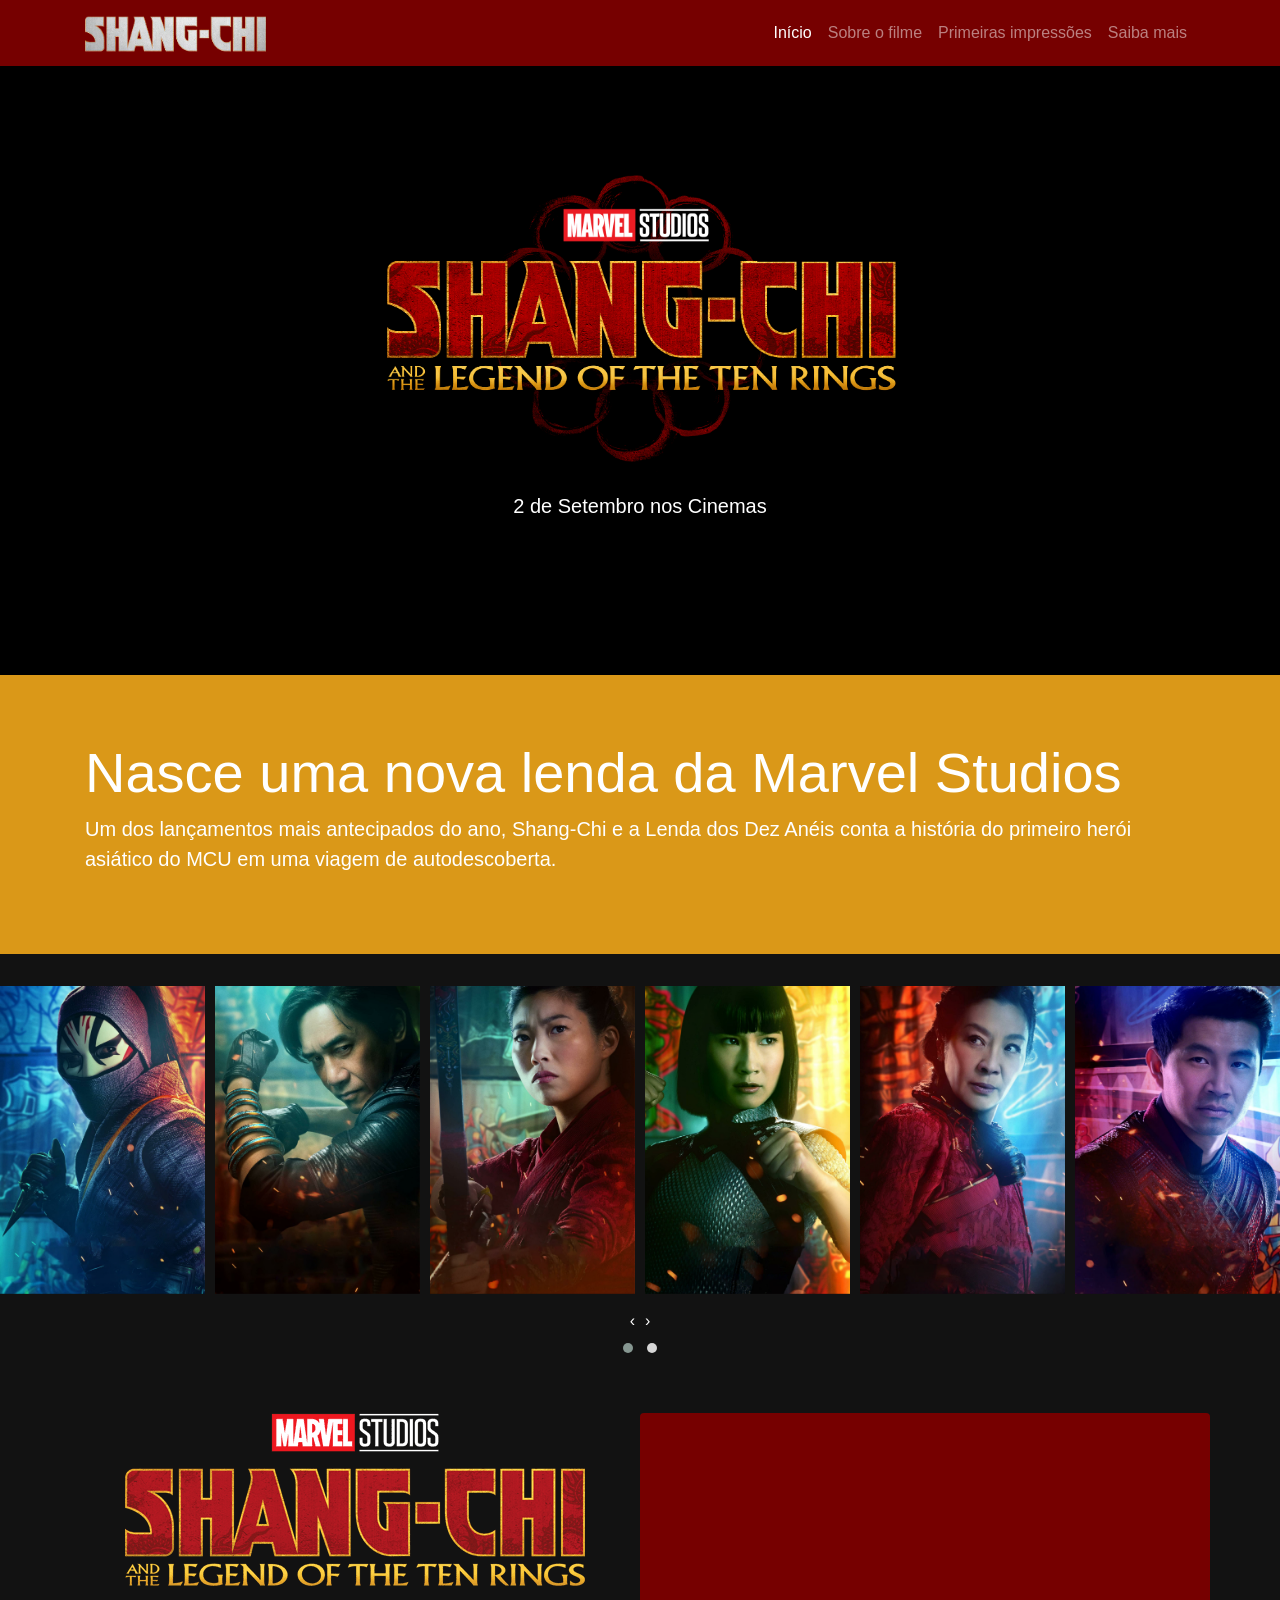
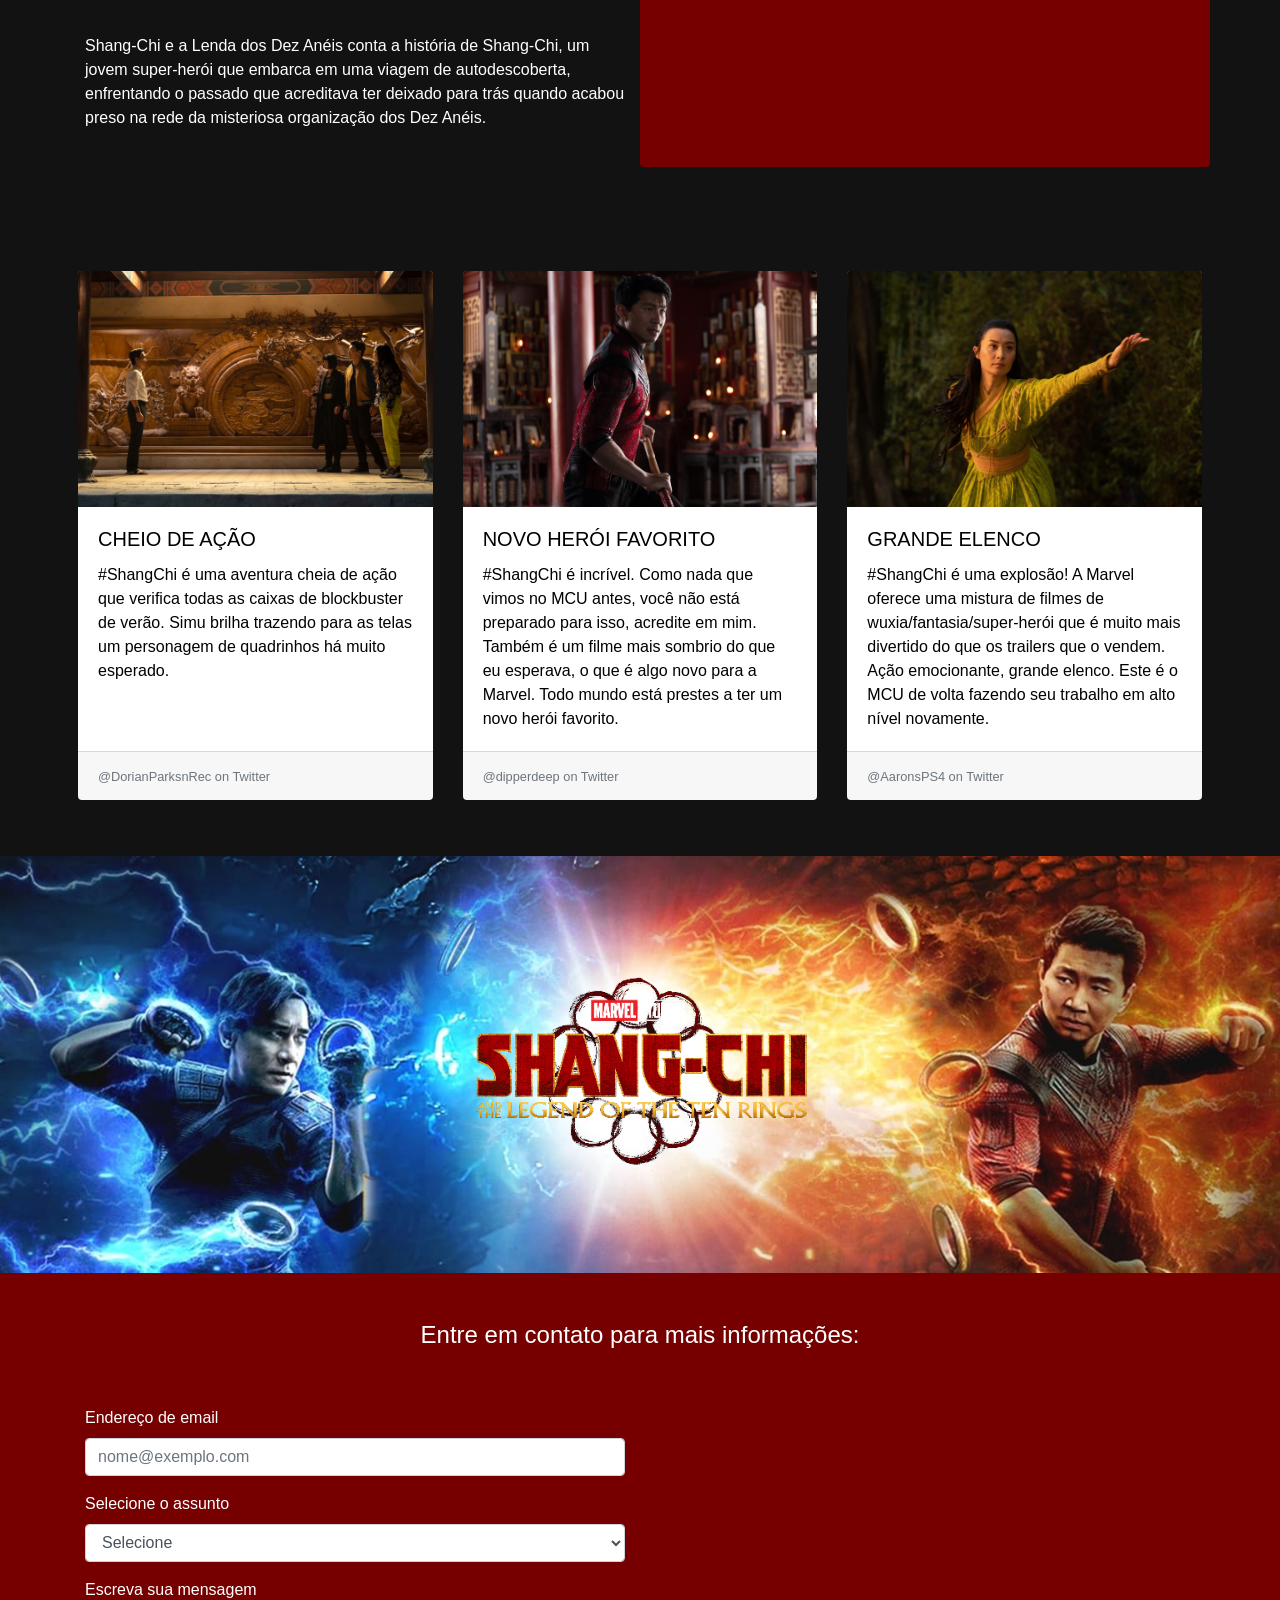
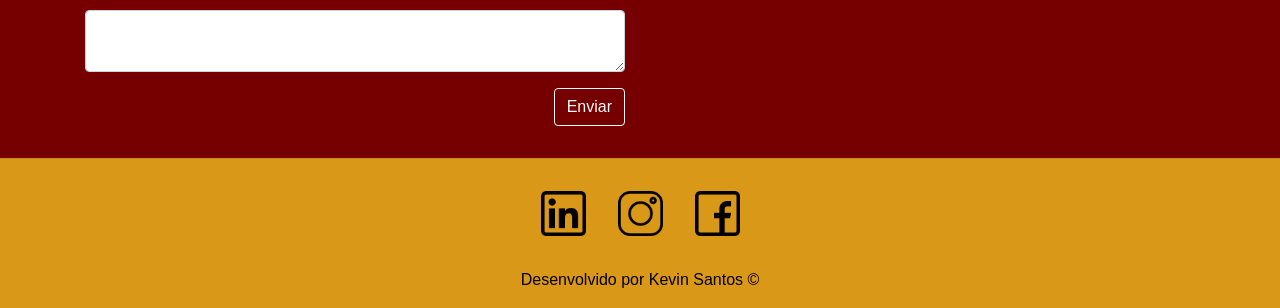
==== intro bootstrap/index.html @ bebd4b75 "adicinando atividade de bootstrap finalizada" ====
<!DOCTYPE html>
<html lang="pt-br">
    
    <head>
        <!-- Meta tags Obrigatórias -->
        <meta charset="utf-8">
        <meta name="viewport" content="width=device-width, initial-scale=1, shrink-to-fit=no">

        <!-- Bootstrap CSS -->
        <link rel="stylesheet" href="https://stackpath.bootstrapcdn.com/bootstrap/4.1.3/css/bootstrap.min.css" integrity="sha384-MCw98/SFnGE8fJT3GXwEOngsV7Zt27NXFoaoApmYm81iuXoPkFOJwJ8ERdknLPMO" crossorigin="anonymous">
        <link rel="stylesheet" href="assets/css/style.css">
        <!-- owl css-->
        <link rel="stylesheet" href="assets/css/owl/owl.carousel.min.css">
        <link rel="stylesheet" href="assets/css/owl/owl.theme.default.min.css">

        <title>Shang Chi</title>

    </head>

    <header>
        <!-- This div is  intentionally blank. It creates the transparent black overlay over the video which you can modify in the CSS -->
        <div class="overlay"></div>
    
        <!-- The HTML5 video element that will create the background video on the header -->
        <video playsinline="playsinline" autoplay="autoplay" muted="muted" loop="loop">
            <source src="assets/video/Shang chi AMV.mp4" video/mp4">
        </video>
    
        <!-- The header content -->
        <div class="container h-100">
            <div class="d-flex h-100 text-center align-items-center">
                <div class="w-100 text-white">
                <h1 class="display-3"><img src="assets/img/logo3.png" width="50%"></h1>
                <p class="lead mb-0">2 de Setembro nos Cinemas</p>
                </div>
            </div>
        </div>
    </header>

    <body>
        
        <!-- menu -->
        <nav class="navbar navbar-expand-lg black w-100 navbar-dark fixed-top">
            <div class="container">
                <a class="navbar-brand" href="#"><img src="assets/img/logo.png" height="40px"></a>
                <button class="navbar-toggler" type="button" data-bs-toggle="collapse" data-bs-target="#navbarResponsive" aria-controls="navbarResponsive" aria-expanded="false" aria-label="Toggle navigation">
                    <span class="navbar-toggler-icon"></span>
                </button>
                <div class="collapse navbar-collapse justify-content-end" id="navbarResponsive">
                    <ul class="navbar-nav ms-auto">
                        <li class="nav-item active">
                            <a class="nav-link" href="#">Início</a>
                        </li>
                        <li class="nav-item">
                            <a class="nav-link" href="#sobre">Sobre o filme</a>                    
                        </li>
                        <li class="nav-item">
                            <a class="nav-link" href="#impressoes">Primeiras impressões</a>
                        </li>
                        <li class="nav-item">
                            <a class="nav-link" href="#saiba">Saiba mais</a>
                        </li>
                    </ul>
                </div>
            </div>
        </nav>
        <!-- /menu -->

        <!-- jumbotron -->
        <div class="jumbotron jumbotron-fluid yellow">
            <div class="container">
            <h1 class="display-4">Nasce uma nova lenda da Marvel Studios</h1>
            <p class="lead">Um dos lançamentos mais antecipados do ano, Shang-Chi e a Lenda dos Dez Anéis conta a história do primeiro herói asiático do MCU em uma viagem de autodescoberta.</p>
            </div>
        </div>
        <!-- /jumbotron -->
        
        <!-- carrosel -->
        <div id="sobre" class="carrosel-filmes">
            <div class="owl-carousel owl-theme">
                <div class="item">
                    <a href="#" class="youtube-link" youtubeid="uNAxHLp7wv8">
                    <img class="box-filme" src="assets/img/poster1.jpg" alt=""></a>
                </div>
                <div class="item">
                    <a href="#" class="youtube-link" youtubeid="tqfOtQ5auBA">
                    <img class="box-filme" src="assets/img/poster2.jpg" alt=""></a>
                </div>
                <div class="item">
                    <a href="#" class="youtube-link" youtubeid="kFvKF2LH0oo">
                    <img class="box-filme" src="assets/img/poster3.jpg" alt=""></a>
                </div>
                <div class="item">
                    <a href="#" class="youtube-link" youtubeid="CWpPqBFAk-s">
                    <img class="box-filme" src="assets/img/poster4.jpg" alt=""></a>
                </div>
                <div class="item">
                    <a href="#" class="youtube-link" youtubeid="juY8XiFYbH8">
                    <img class="box-filme" src="assets/img/poster5.jpg" alt=""></a>
                </div>
                <div class="item">
                    <a href="#" class="youtube-link" youtubeid="7kSuas6mRpk">
                    <img class="box-filme" src="assets/img/poster6.jpg" alt=""></a>
                </div>
                <div class="item">
                    <a href="#" class="youtube-link" youtubeid="7kSuas6mRpk">
                    <img class="box-filme" src="assets/img/poster7.jpg" alt=""></a>
                </div>
                <div class="item">
                    <a href="#" class="youtube-link" youtubeid="7kSuas6mRpk">
                    <img class="box-filme" src="assets/img/poster8.jpg" alt=""></a>
                </div>
                <div class="item">
                    <a href="#" class="youtube-link" youtubeid="7kSuas6mRpk">
                    <img class="box-filme" src="assets/img/poster9.jpg" alt=""></a>
                </div>
            </div>
        </div>
        <!-- /carrosel -->

        <!-- texto e vídeo -->
        <div class="container">
            <div class="row mt-5 mb-5">
                <div class="col-md-6">
                    <div class="row justify-content-center">
                        <img src="assets/img/logo4.png">
                    </div> <br><br>
                    <p>Shang-Chi e a Lenda dos Dez Anéis conta a história de Shang-Chi, um jovem super-herói que embarca em uma viagem de autodescoberta, enfrentando o passado que acreditava ter deixado para trás quando acabou preso na rede da misteriosa organização dos Dez Anéis.</p> 
                </div>
    
                <div class="col-md-6 shadow-lg p-3 mb-5 black rounded">
                    <iframe class="w-100" width="560" height="315" src="https://www.youtube.com/embed/UQzDFF8xN3c" title="YouTube video player" frameborder="0" allow="accelerometer; autoplay; clipboard-write; encrypted-media; gyroscope; picture-in-picture" allowfullscreen></iframe>
                </div>
            </div>
        </div>
        <!-- /texto e vídeo -->
    

        <!-- cards -->
        <div id="impressoes" class="container white p-2">
            <div class="card-deck">
                <div class="card border-0">
                    <img class="card-img-top" src="assets/img/foto1.jpg" alt="Imagem de capa do card">
                    <div class="card-body">
                        <h5 class="card-title">CHEIO DE AÇÃO</h5>
                        <p class="card-text">#ShangChi é uma aventura cheia de ação que verifica todas as caixas de blockbuster de verão. Simu brilha trazendo para as telas um personagem de quadrinhos há muito esperado.</p>
                    </div>
                    <div class="card-footer">
                        <small class="text-muted">@DorianParksnRec on Twitter</small>
                    </div>
                </div>
                <div class="card border-0">
                    <img class="card-img-top" src="assets/img/foto2.jpg" alt="Imagem de capa do card">
                    <div class="card-body">
                        <h5 class="card-title">NOVO HERÓI FAVORITO</h5>
                        <p class="card-text">#ShangChi é incrível. Como nada que vimos no MCU antes, você não está preparado para isso, acredite em mim. Também é um filme mais sombrio do que eu esperava, o que é algo novo para a Marvel. Todo mundo está prestes a ter um novo herói favorito.</p>
                    </div>
                    <div class="card-footer">
                        <small class="text-muted">@dipperdeep on Twitter</small>
                    </div>
                </div>
                <div class="card border-0">
                    <img class="card-img-top" src="assets/img/foto3.jpg" alt="Imagem de capa do card">
                    <div class="card-body">
                        <h5 class="card-title">GRANDE ELENCO</h5>
                        <p class="card-text">#ShangChi é uma explosão! A Marvel oferece uma mistura de filmes de wuxia/fantasia/super-herói que é muito mais divertido do que os trailers que o vendem. Ação emocionante, grande elenco. Este é o MCU de volta fazendo seu trabalho em alto nível novamente. </p>
                    </div>
                    <div class="card-footer">
                        <small class="text-muted">@AaronsPS4 on Twitter</small>
                    </div>
                </div>
            </div>
        </div>
        <!-- /cards -->

        <!-- banner -->
        <div class="mt-5">
            <img class="d-block w-100" src="assets/img/banner1.png" alt="Primeiro Slide">
        </div>
        <!-- /banner -->

        <!-- rodapé  -->
        <div id="saiba" class="black">

            <!-- /formulário -->
            <div class="container">
                <div class="row p-30">
                    <div class="col-md-12 mb-5">
                        <h4 class="text-center mt-5">Entre em contato para mais informações:</h4>
                    </div>
                </div>

                <div class="row d-flex align-items-center">
                    <div class="col-md-6">
                    <form>
                        <div class="form-group">
                            <label for="exampleFormControlInput1">Endereço de email</label>
                            <input type="email" class="form-control" id="exampleFormControlInput1" placeholder="nome@exemplo.com">
                        </div>
                        <div class="form-group">
                            <label for="exampleFormControlSelect1">Selecione o assunto</label>
                            <select class="form-control" id="exampleFormControlSelect1">
                                <option>Selecione</option>
                                <option>Onde Assistir</option>
                                <option>Comprar Ingressos</option>
                                <option>Opiniões</option>
                                <option>Outras informações</option>
                            </select>
                        </div>
                        <div class="form-group">
                            <label for="exampleFormControlTextarea1">Escreva sua mensagem</label>
                            <textarea class="form-control" id="exampleFormControlTextarea1" rows="2"></textarea>
                        </div>
                        <div class="form-group d-flex justify-content-end">
                            <button class="btn btn-outline-light">Enviar</button>
                        </div>
                    </form>  
                    </div>

                <div class="col-md-6">
                    <iframe class="w-100" src="https://www.google.com/maps/embed?pb=!1m18!1m12!1m3!1d3657.7396240481594!2d-46.57997208494377!3d-23.54186558469255!2m3!1f0!2f0!3f0!3m2!1i1024!2i768!4f13.1!3m3!1m2!1s0x94ce5ec22bb83a67%3A0xf8828a19806bd4d9!2sCinema%20Cinemark!5e0!3m2!1spt-BR!2sbr!4v1629519346621!5m2!1spt-BR!2sbr" width="400" height="300" style="border:0;" allowfullscreen="" loading="lazy"></iframe>
                </div>
            </div>
            </div>
            <!-- /formulário -->
            <div id="saiba" class="yellow">
            <!-- creditos -->
            <hr>
            <footer>
                <div class="row mb-3">
                    <div class="col-md-12 d-flex justify-content-center">
                        <a href="https://www.linkedin.com/in/kevsantos/" title="LinkedIn" target="_blank" class="p-3">
                            <img class="tm-social" src="assets/img/linkedin.png" alt="Logo do LinkedIn"></a>
                        <a href="https://www.instagram.com/skev.in/" title="Instagram" target="_blank" class="p-3">
                            <img class="tm-social" src="assets/img/instagram.png" alt="Logo do Instagram"></a>
                        <a href="https://www.facebook.com/kevsantos97/" title="Facebook" target="_blank" class="p-3">
                            <img class="tm-social" src="assets/img/facebook.png" alt="Logo do Facebook"></a>
                    </div>
                </div>
                
                <div class="row">
                    <div class="col-md-12">
                        <p class="text-center white">Desenvolvido por Kevin Santos &copy</p>        
                    </div>
                </div>
            </footer>
            </div>
            <!-- /creditos -->

        </div>

    <!-- JavaScript (Opcional) -->
    <!-- jQuery primeiro, depois Popper.js, depois Bootstrap JS -->
    <script src="https://code.jquery.com/jquery-3.3.1.slim.min.js" integrity="sha384-q8i/X+965DzO0rT7abK41JStQIAqVgRVzpbzo5smXKp4YfRvH+8abtTE1Pi6jizo" crossorigin="anonymous"></script>
    <script src="https://cdnjs.cloudflare.com/ajax/libs/popper.js/1.14.3/umd/popper.min.js" integrity="sha384-ZMP7rVo3mIykV+2+9J3UJ46jBk0WLaUAdn689aCwoqbBJiSnjAK/l8WvCWPIPm49" crossorigin="anonymous"></script>
    <script src="https://stackpath.bootstrapcdn.com/bootstrap/4.1.3/js/bootstrap.min.js" integrity="sha384-ChfqqxuZUCnJSK3+MXmPNIyE6ZbWh2IMqE241rYiqJxyMiZ6OW/JmZQ5stwEULTy" crossorigin="anonymous"></script>
    <script src="https://cdn.jsdelivr.net/npm/bootstrap@5.1.0/dist/js/bootstrap.bundle.min.js"></script>
    <script src="assets/js/owl/jquery.min.js"></script>
    <script src="assets/js/owl/owl.carousel.min.js"></script>
    <script src="assets//js/owl/setup.js"></script>

    </body>

</html>
---- intro bootstrap/assets/css/style.css ----
header {
    position: relative;
    background-color: black;
    height: 75vh;
    min-height: 25rem;
    width: 100%;
    overflow: hidden;
  }
  
  header video {
    position: absolute;
    top: 50%;
    left: 50%;
    min-width: 100%;
    min-height: 100%;
    width: auto;
    height: auto;
    z-index: 0;
    -ms-transform: translateX(-50%) translateY(-50%);
    -moz-transform: translateX(-50%) translateY(-50%);
    -webkit-transform: translateX(-50%) translateY(-50%);
    transform: translateX(-50%) translateY(-50%);
  }
  
  header .container {
    position: relative;
    z-index: 2;
  }
  
  header .overlay {
    position: absolute;
    top: 0;
    left: 0;
    height: 100%;
    width: 100%;
    background-color: black;
    opacity: 0.5;
    z-index: 1;
  }
  
  /* Media Query for devices withi coarse pointers and no hover functionality */
  
  /* This will use a fallback image instead of a video for devices that commonly do not support the HTML5 video element */
  
  @media (pointer: coarse) and (hover: none) {
    header {
      background: url('https://source.unsplash.com/XT5OInaElMw/1600x900') black no-repeat center center scroll;
    }
  
    header video {
      display: none;
    }
}

.tm-social {
    width: 45px;
    height: 45px;
}

.black {
    background-color:  #760000;
}

.yellow {
    background-color: #da9818;
}

.carousel-item {
    height: 65vh;
    min-height: 350px;
    background: no-repeat center center scroll;
    -webkit-background-size: cover;
    -moz-background-size: cover;
    -o-background-size: cover;
    background-size: cover;
  }

body {
    background-color: #121212;
    color: white;
}

.white {
    color: black;
}
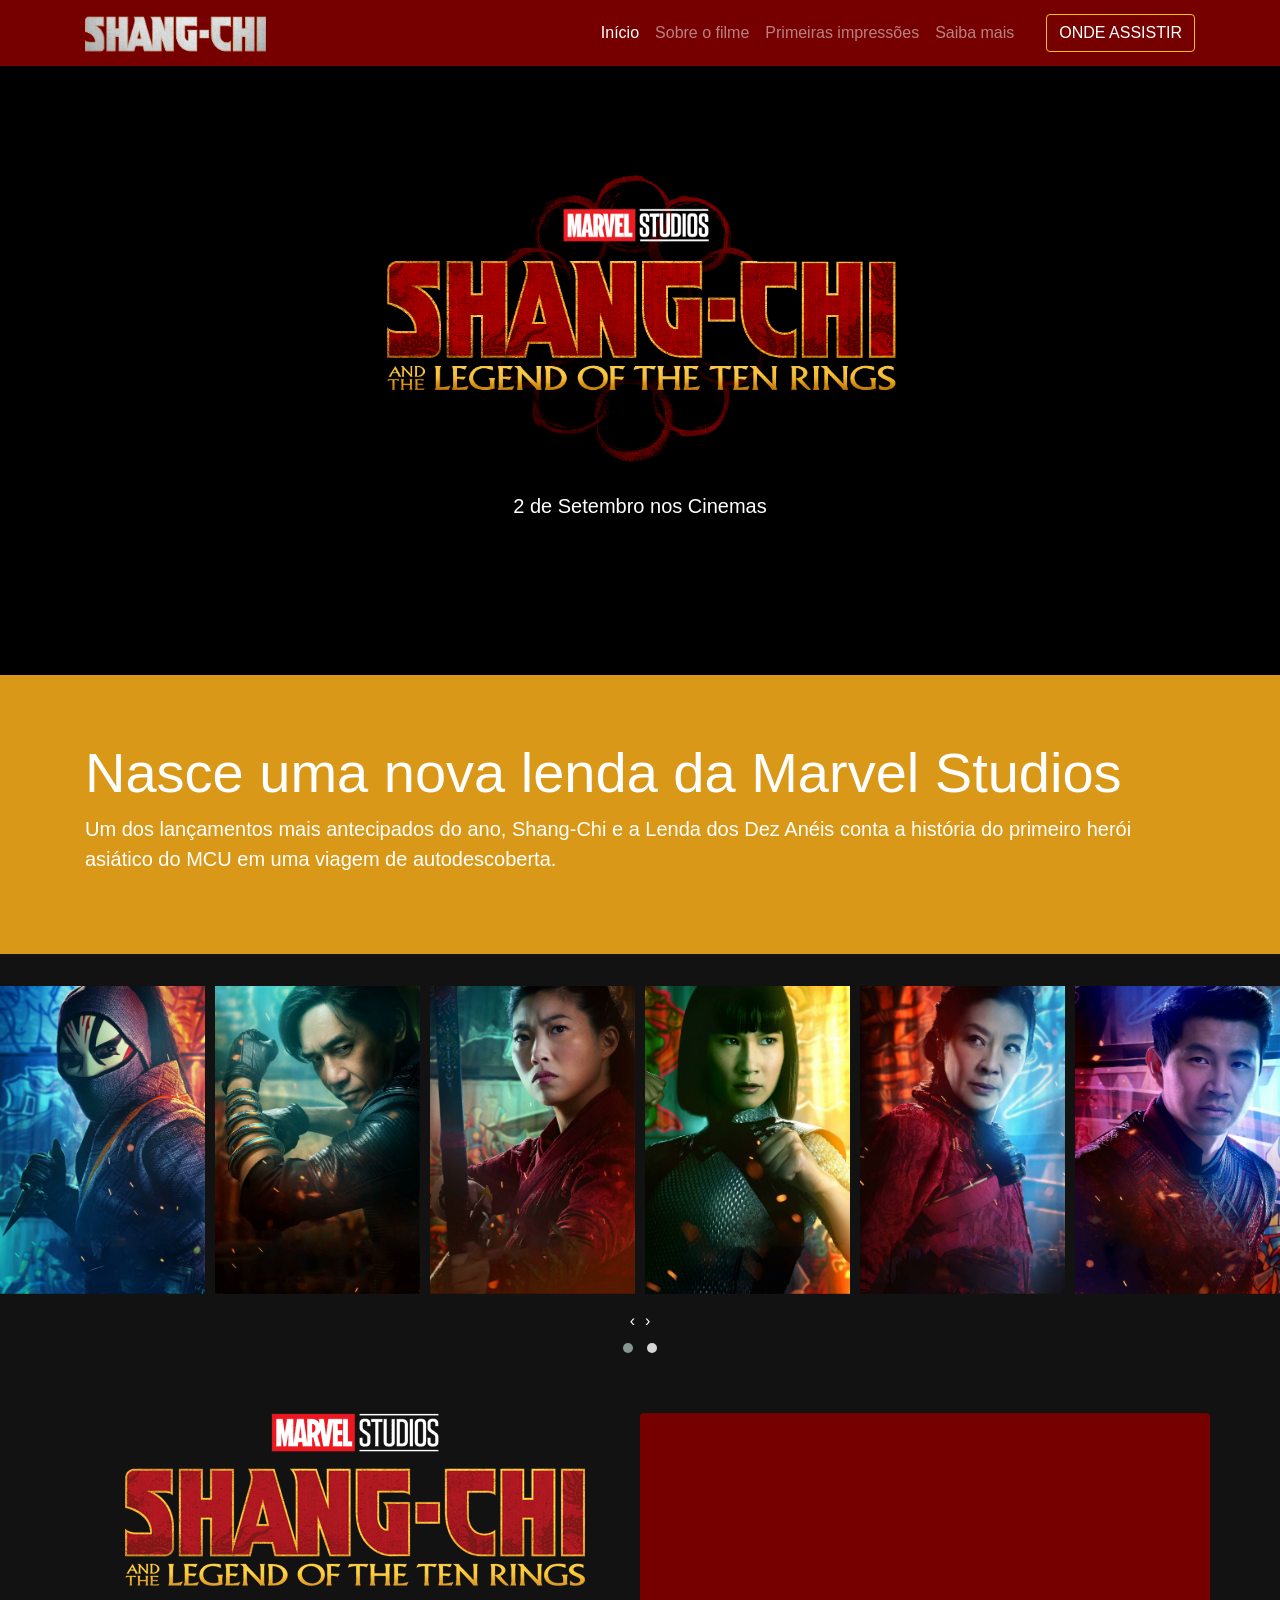
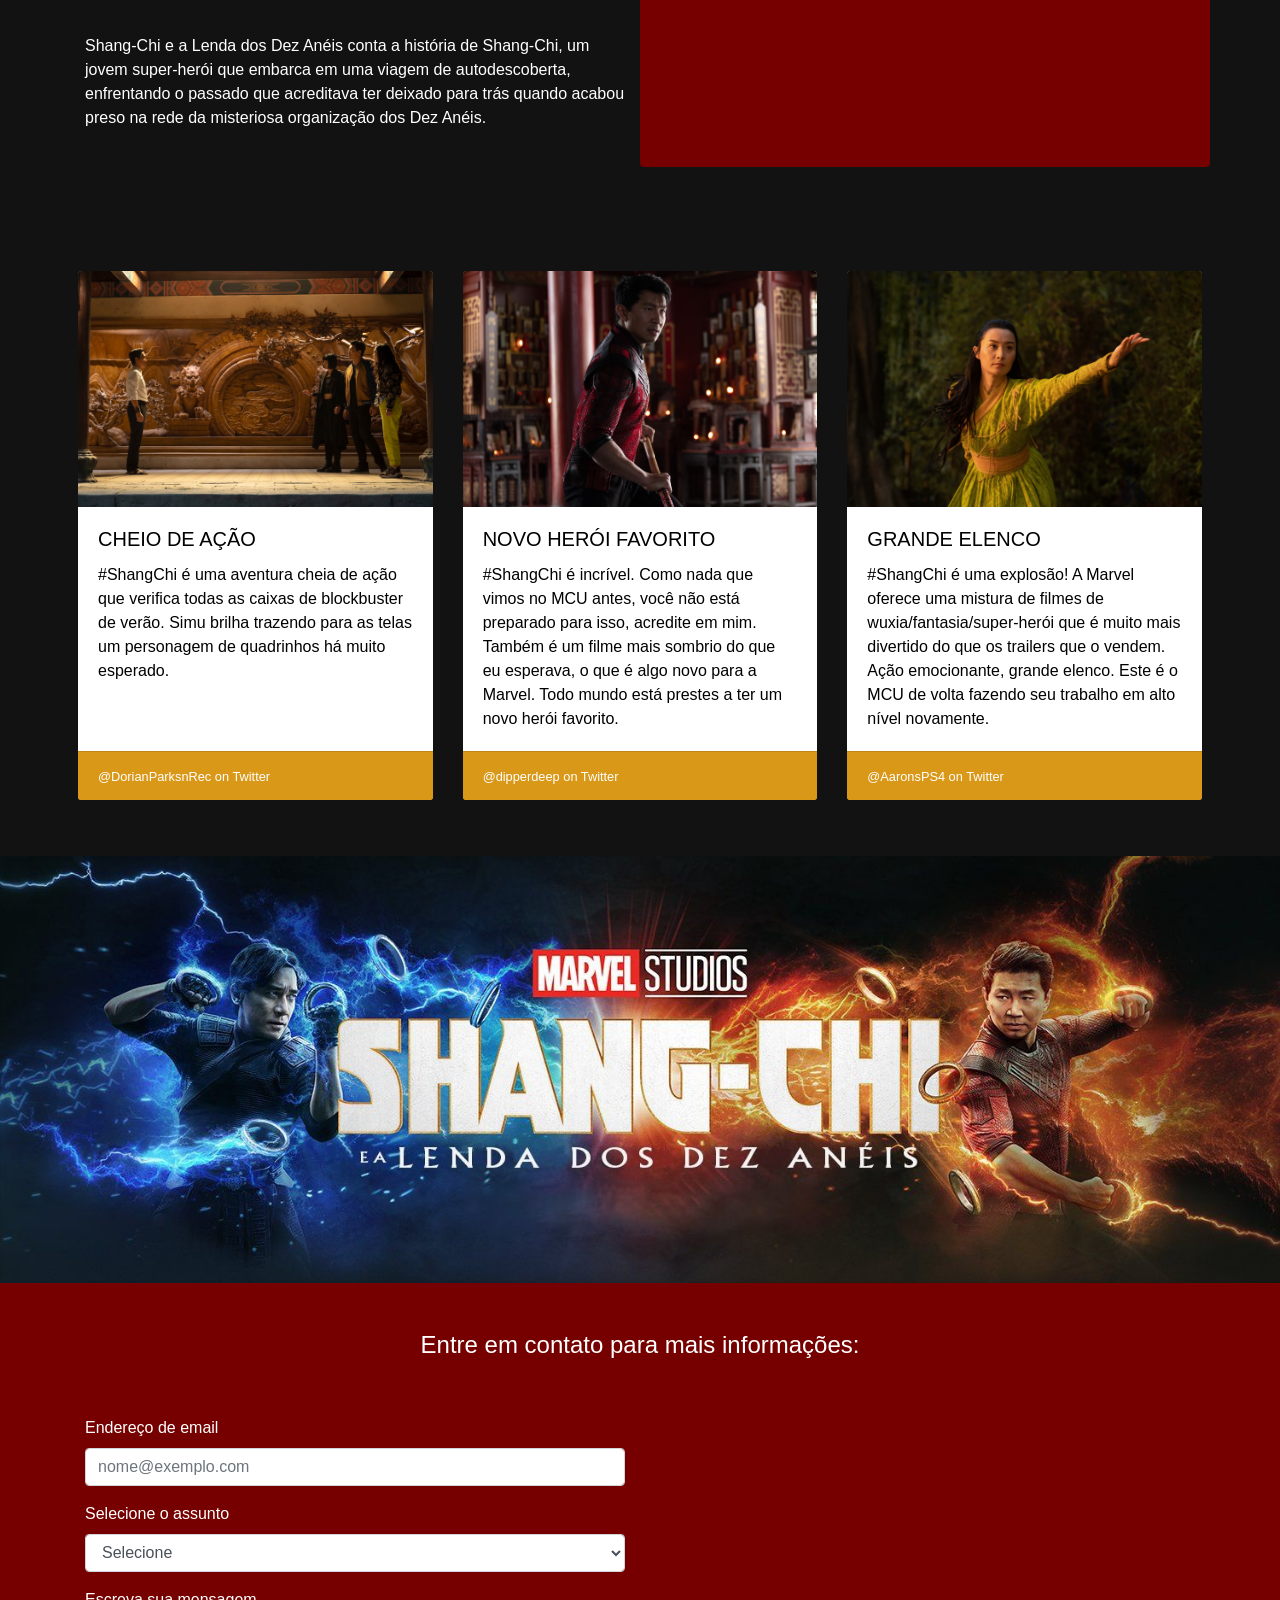
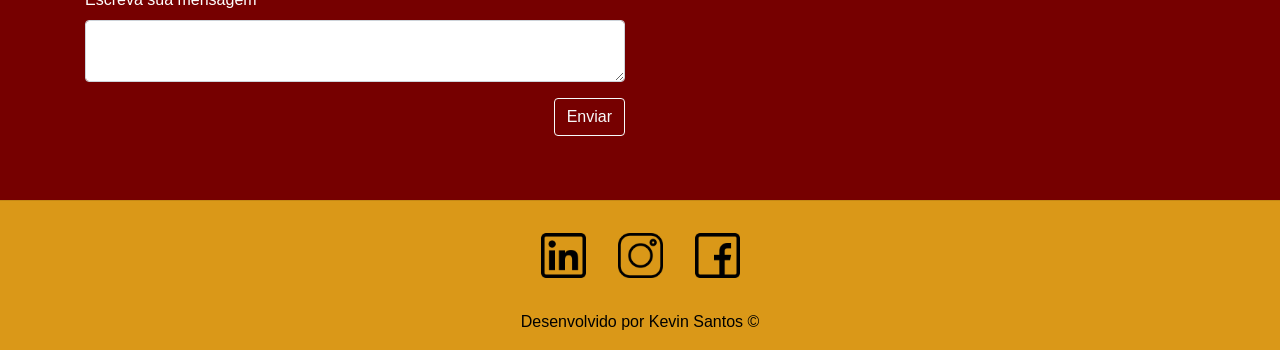
==== commit c2716d38: "adicionando Angular do Blog Pessoal" ====
--- a/intro bootstrap/index.html
+++ b/intro bootstrap/index.html
@@ -57,10 +57,13 @@
                         <li class="nav-item">
                             <a class="nav-link" href="#impressoes">Primeiras impressões</a>
                         </li>
-                        <li class="nav-item">
+                        <li class="nav-item mr-4">
                             <a class="nav-link" href="#saiba">Saiba mais</a>
                         </li>
                     </ul>
+                    <form class="form-inline">
+                        <button class="btn btn-outline-warning" type="button"><a href="https://www.ingresso.com/filme/shang-chi-e-a-lenda-dos-dez-aneis?city=sao-paulo&partnership=home" target="_blank" style="text-decoration: none; color: white;">ONDE ASSISTIR</a></button>
+                    </form>
                 </div>
             </div>
         </nav>
@@ -145,8 +148,8 @@
                         <h5 class="card-title">CHEIO DE AÇÃO</h5>
                         <p class="card-text">#ShangChi é uma aventura cheia de ação que verifica todas as caixas de blockbuster de verão. Simu brilha trazendo para as telas um personagem de quadrinhos há muito esperado.</p>
                     </div>
-                    <div class="card-footer">
-                        <small class="text-muted">@DorianParksnRec on Twitter</small>
+                    <div class="card-footer yellow">
+                        <small class="dark">@DorianParksnRec on Twitter</small>
                     </div>
                 </div>
                 <div class="card border-0">
@@ -155,8 +158,8 @@
                         <h5 class="card-title">NOVO HERÓI FAVORITO</h5>
                         <p class="card-text">#ShangChi é incrível. Como nada que vimos no MCU antes, você não está preparado para isso, acredite em mim. Também é um filme mais sombrio do que eu esperava, o que é algo novo para a Marvel. Todo mundo está prestes a ter um novo herói favorito.</p>
                     </div>
-                    <div class="card-footer">
-                        <small class="text-muted">@dipperdeep on Twitter</small>
+                    <div class="card-footer yellow">
+                        <small class="dark">@dipperdeep on Twitter</small>
                     </div>
                 </div>
                 <div class="card border-0">
@@ -165,8 +168,8 @@
                         <h5 class="card-title">GRANDE ELENCO</h5>
                         <p class="card-text">#ShangChi é uma explosão! A Marvel oferece uma mistura de filmes de wuxia/fantasia/super-herói que é muito mais divertido do que os trailers que o vendem. Ação emocionante, grande elenco. Este é o MCU de volta fazendo seu trabalho em alto nível novamente. </p>
                     </div>
-                    <div class="card-footer">
-                        <small class="text-muted">@AaronsPS4 on Twitter</small>
+                    <div class="card-footer yellow">
+                        <small class="dark">@AaronsPS4 on Twitter</small>
                     </div>
                 </div>
             </div>
@@ -183,7 +186,7 @@
         <div id="saiba" class="black">
 
             <!-- /formulário -->
-            <div class="container">
+            <div class="container mb-5">
                 <div class="row p-30">
                     <div class="col-md-12 mb-5">
                         <h4 class="text-center mt-5">Entre em contato para mais informações:</h4>
--- a/intro bootstrap/assets/css/style.css
+++ b/intro bootstrap/assets/css/style.css
@@ -82,4 +82,8 @@
 
 .white {
     color: black;
+}
+
+.dark {
+  color: white;
 }
